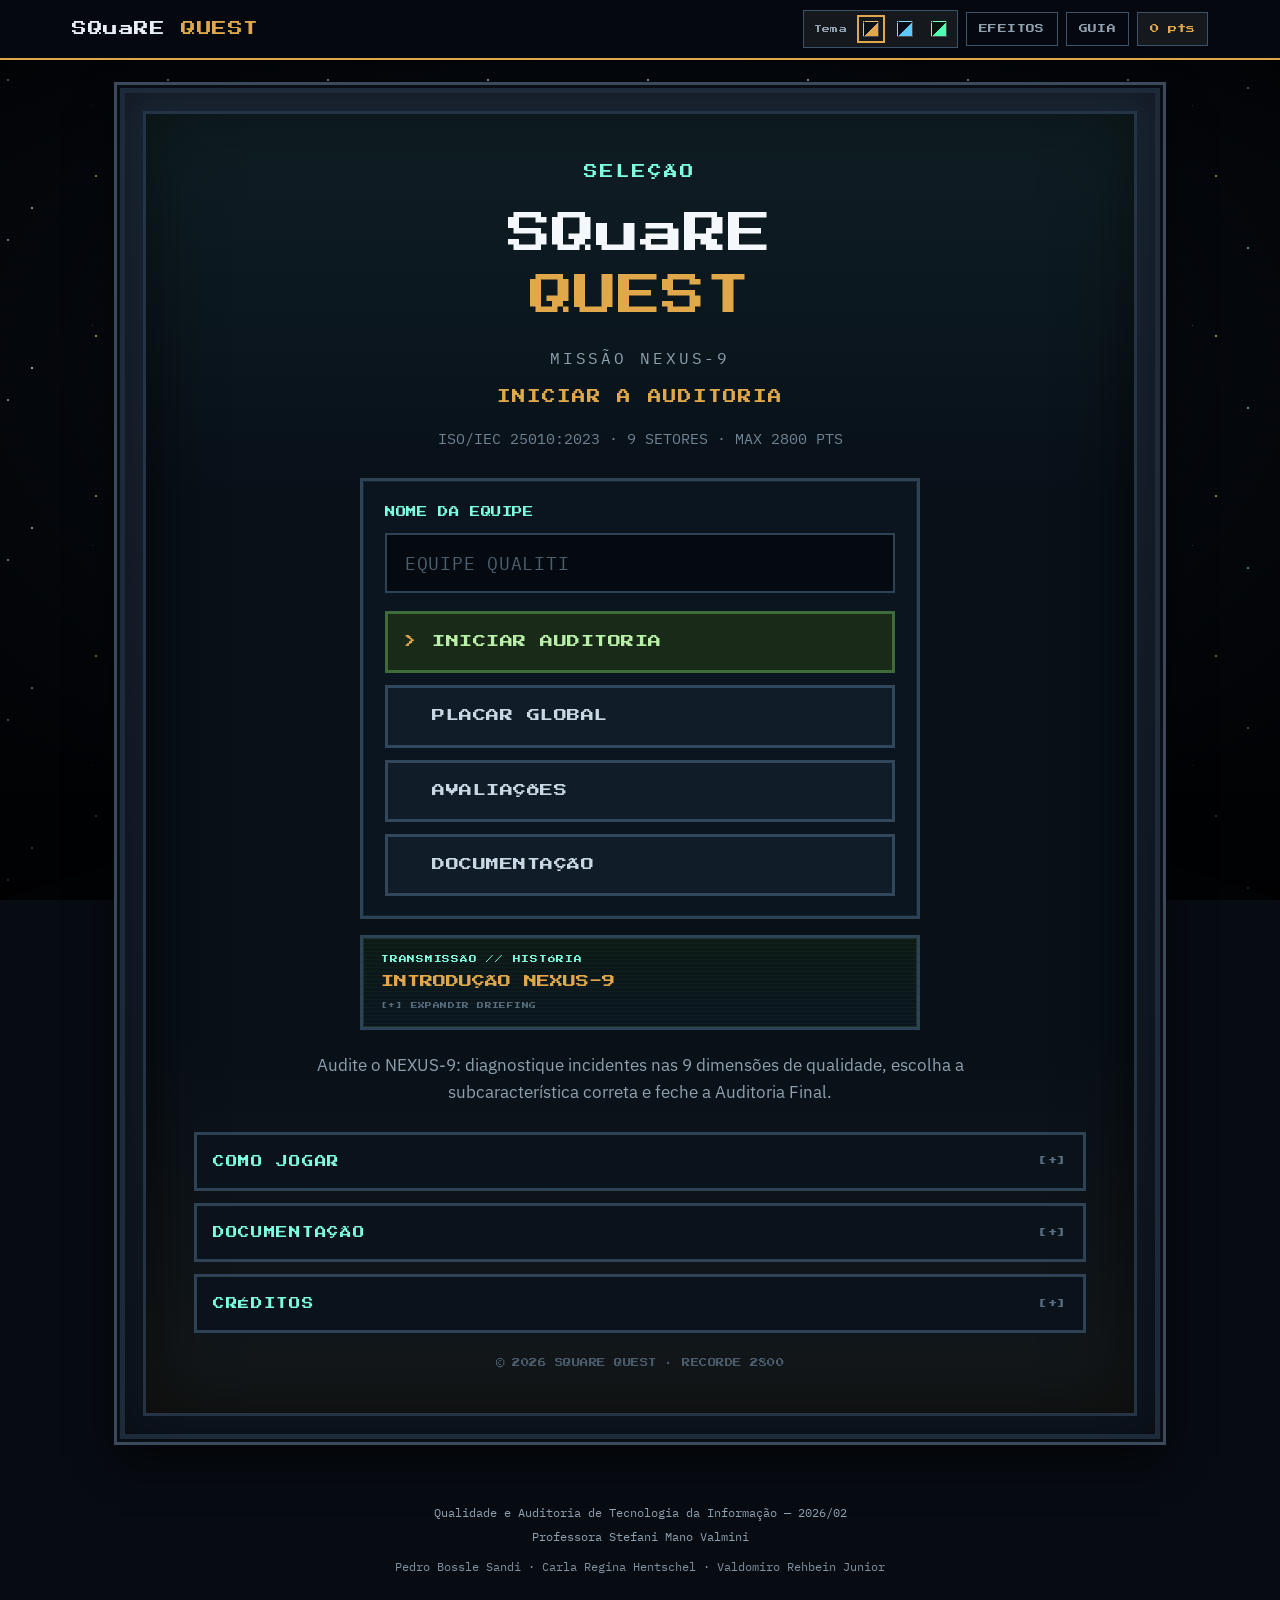
==== index.html @ 24f3471f "Atualiza a documentação publicada e tira a confirmação com a professora do relatório. Co-authored-by" ====
<!DOCTYPE html>
<html lang="pt-BR" data-theme="audit">
<head>
  <meta charset="utf-8" />
  <meta name="viewport" content="width=device-width, initial-scale=1, viewport-fit=cover" />
  <meta name="theme-color" content="#070b12" />
  <meta name="mobile-web-app-capable" content="yes" />
  <title>SQuaRE Quest — Auditoria ISO/IEC 25010:2023</title>
  <meta name="description" content="Jogo educacional de auditoria de qualidade baseado na ISO/IEC 25010:2023 (SQuaRE)." />
  <script>
    (function () {
      try {
        var t = localStorage.getItem("square-quest-theme");
        if (t === "audit" || t === "noite" || t === "laboratorio") {
          document.documentElement.setAttribute("data-theme", t);
        }
      } catch (e) { /* ignore */ }
    })();
  </script>
  <link rel="preconnect" href="https://fonts.googleapis.com" />
  <link rel="preconnect" href="https://fonts.gstatic.com" crossorigin />
  <link href="https://fonts.googleapis.com/css2?family=IBM+Plex+Mono:wght@500;600&family=IBM+Plex+Sans:wght@400;500;600;700&family=Press+Start+2P&family=Syne:wght@700;800&display=swap" rel="stylesheet" />
  <link rel="stylesheet" href="css/styles.css" />
</head>
<body class="is-menu">
  <div class="fx-bg" aria-hidden="true">
    <div class="fx-bg__stars fx-bg__stars--far"></div>
    <div class="fx-bg__stars fx-bg__stars--near"></div>
    <div class="fx-bg__horizon"></div>
    <div class="fx-bg__scanlines"></div>
    <div class="fx-bg__vignette"></div>
  </div>

  <header class="topbar">
    <div class="topbar-inner">
      <div class="brand-row">
        <div class="brand-block">
          <div class="brand">SQuaRE <span>QUEST</span></div>
          <div class="brand-sub" id="pageSubtitle">Auditoria ISO/IEC 25010:2023</div>
        </div>
        <div class="top-nav">
          <div class="theme-picker" role="group" aria-label="Tema visual">
            <span class="theme-picker-label">Tema</span>
            <button type="button" class="theme-swatch" data-theme-set="audit" title="Auditoria" aria-label="Tema Auditoria" aria-pressed="true">
              <span class="swatch-fill" aria-hidden="true"></span>
            </button>
            <button type="button" class="theme-swatch" data-theme-set="noite" title="Noite" aria-label="Tema Noite" aria-pressed="false">
              <span class="swatch-fill" aria-hidden="true"></span>
            </button>
            <button type="button" class="theme-swatch" data-theme-set="laboratorio" title="Laboratório" aria-label="Tema Laboratório" aria-pressed="false">
              <span class="swatch-fill" aria-hidden="true"></span>
            </button>
          </div>
          <button class="nav-link" type="button" id="btnReduceFx" data-action="toggle-fx" aria-pressed="false" title="Reduzir animações de fundo">Efeitos</button>
          <button class="nav-link hidden" type="button" id="btnQuit" data-action="quit">Sair</button>
          <button class="nav-link" type="button" id="btnDocsHeader" data-action="docs">Guia</button>
          <button class="nav-link topbar-toggle" type="button" id="btnTopbarToggle" aria-expanded="false" aria-controls="topbarExpand" title="Mapa dos setores">Mapa</button>
          <div class="score-chip" id="scoreHeader" aria-live="polite">0 pts</div>
        </div>
      </div>
      <div class="topbar-expand" id="topbarExpand" aria-hidden="true">
        <div class="topbar-expand-inner">
          <div class="progress-block">
            <div class="progress-meta">
              <span id="progressText">0/9 setores</span>
              <span id="stageHint">Pronto para iniciar</span>
            </div>
            <div class="bar" aria-hidden="true"><i id="progressBar"></i></div>
          </div>
          <div class="sector-map" id="sectorMap" aria-label="Mapa dos nove setores"></div>
        </div>
      </div>
    </div>
  </header>

  <main>
    <div id="resumeBanner" class="resume-banner hidden">
      <p id="resumeText"></p>
      <div class="actions" style="margin:0">
        <button class="primary" type="button" id="btnResume">Continuar</button>
        <button class="ghost" type="button" id="btnDiscardSave">Novo jogo</button>
      </div>
    </div>

    <section id="startScreen" class="retro-menu">
      <div class="retro-cabinet">
        <div class="retro-screen">
          <p class="retro-insert">SELEÇÃO</p>
          <h1 class="retro-logo">SQuaRE<br /><span>QUEST</span></h1>
          <p class="retro-mission">MISSÃO NEXUS-9</p>
          <p class="retro-blink">INICIAR A AUDITORIA</p>
          <p class="retro-tag">ISO/IEC 25010:2023 · 9 SETORES · MAX 2800 PTS</p>

          <div class="leaderboard hidden" aria-label="Placar das equipes">
            <p class="leaderboard-kicker">AVALIAÇÕES</p>
            <div class="leaderboard-viewport">
              <div class="leaderboard-track is-static" id="leaderboardTrack">
                <span class="leaderboard-item">Carregando placar…</span>
              </div>
            </div>
          </div>

          <nav class="retro-panel" aria-label="Menu principal">
            <label for="teamName">NOME DA EQUIPE</label>
            <input id="teamName" type="text" placeholder="EQUIPE QUALITI" maxlength="60" autocomplete="nickname" />
            <div class="retro-options">
              <button class="retro-opt retro-opt--start" type="button" id="btnStart">
                <span class="retro-cursor" aria-hidden="true">&gt;</span> INICIAR AUDITORIA
              </button>
              <button class="retro-opt" type="button" data-action="open-board">
                <span class="retro-cursor" aria-hidden="true">&gt;</span> PLACAR GLOBAL
              </button>
              <button class="retro-opt" type="button" data-action="open-reviews">
                <span class="retro-cursor" aria-hidden="true">&gt;</span> AVALIAÇÕES
              </button>
              <button class="retro-opt" type="button" id="btnDocsFromStart" data-action="docs">
                <span class="retro-cursor" aria-hidden="true">&gt;</span> DOCUMENTAÇÃO
              </button>
            </div>
          </nav>

          <details class="retro-lore">
            <summary>
              <span class="retro-lore-kicker">TRANSMISSÃO // HISTÓRIA</span>
              <span class="retro-lore-summary-title">INTRODUÇÃO NEXUS-9</span>
            </summary>
            <div class="retro-lore-body-wrap">
              <p class="retro-lore-body">
                Ano 2026. A plataforma <strong>NEXUS-9</strong> está a horas do go-live.
                Relatórios internos apontam falhas espalhadas pelas nove dimensões
                da <strong>ISO/IEC 25010:2023</strong>. Sem a auditoria, o release
                pode derrubar serviços críticos.
              </p>
              <ul class="retro-lore-beats">
                <li><span>SITUAÇÃO</span> Build candidata sob contenção</li>
                <li><span>OBJETIVO</span> Diagnosticar incidentes por característica</li>
                <li><span>PROTOCOLO</span> 9 setores · Auditoria Final · Relatório</li>
                <li><span>RISCO</span> Qualidade comprometida em produção</li>
              </ul>
              <p class="retro-lore-foot">
                Você é a equipe de auditoria. Cada diagnóstico correto fortalece o selo
                do setor. Erros ficam no log para revisão.
              </p>
            </div>
          </details>

          <p class="retro-lede">
            Audite o NEXUS-9: diagnostique incidentes nas 9 dimensões de qualidade,
            escolha a subcaracterística correta e feche a Auditoria Final.
          </p>

          <div class="retro-drawers">
            <details class="retro-drawer">
              <summary>COMO JOGAR</summary>
              <div class="how-grid">
                <div class="how-item">
                  <strong>01 SETORES</strong>
                  <p>Nove características da ISO/IEC 25010:2023, duas questões cada.</p>
                </div>
                <div class="how-item">
                  <strong>02 DIAGNOSTICO</strong>
                  <p>Escolha a subcaracterística; o feedback explica o raciocínio.</p>
                </div>
                <div class="how-item">
                  <strong>03 BOSS</strong>
                  <p>Cinco incidentes misturados. Depois, relatório e revisão dos erros.</p>
                </div>
              </div>
              <p class="note">
                <strong>Norma:</strong> ISO/IEC 25010:2023. Quality-in-use: ISO/IEC 25019:2023.
              </p>
            </details>

            <details class="retro-drawer">
              <summary>DOCUMENTAÇÃO</summary>
              <p class="muted">Guia do pacote, equipe e LEIA-ME.</p>
              <div class="docs-home-grid" id="docsHomeLinks"></div>
            </details>

            <details class="retro-drawer">
              <summary>CRÉDITOS</summary>
              <div class="credits-body">
                <p class="credits-course">Qualidade e Auditoria de Tecnologia da Informação — 2026/02</p>
                <p class="credits-prof"><strong>Professora:</strong> Stefani Mano Valmini</p>
                <ul class="credits-list">
                  <li>Pedro Bossle Sandi</li>
                  <li>Carla Regina Hentschel</li>
                  <li>Valdomiro Rehbein Junior</li>
                </ul>
              </div>
            </details>
          </div>

          <p class="retro-footer-line">© 2026 SQUARE QUEST · RECORDE 2800</p>
        </div>
      </div>
    </section>

    <section id="boardScreen" class="panel hidden" aria-label="Placar global"></section>
    <section id="reviewsScreen" class="panel hidden" aria-label="Avaliações"></section>
    <section id="stageIntro" class="panel hidden"></section>
    <section id="questionScreen" class="panel hidden"></section>
    <section id="finalIntro" class="panel hidden"></section>
    <section id="finalScreen" class="panel hidden"></section>

    <div id="perfectClear" class="perfect-clear hidden" aria-live="assertive" aria-hidden="true">
      <pre class="perfect-clear-dancer" id="perfectClearDancer" aria-hidden="true"></pre>
      <p class="perfect-clear-caption" id="perfectClearCaption">PONTUAÇÃO PERFEITA</p>
    </div>

    <section id="docsScreen" class="hidden" aria-label="Central de documentação">
      <div class="docs-shell">
        <nav class="docs-nav" aria-label="Seções da documentação">
          <p class="eyebrow">Documentação</p>
          <div id="docsTabs"></div>
        </nav>
        <div class="docs-body">
          <div id="docsContent"></div>
          <div class="actions">
            <button type="button" class="primary" data-action="docs-back">&gt; VOLTAR AO QUIZ</button>
          </div>
        </div>
      </div>
    </section>

    <div id="liveRegion" class="sr-only" aria-live="polite" aria-atomic="true"></div>
  </main>

  <footer>
    <div class="footer-inner">
      <p>Qualidade e Auditoria de Tecnologia da Informação — 2026/02</p>
      <p>Professora Stefani Mano Valmini</p>
      <p class="footer-team">Pedro Bossle Sandi · Carla Regina Hentschel · Valdomiro Rehbein Junior</p>
    </div>
  </footer>
  <script src="js/quiz.js?v=20261002b" defer></script>
</body>
</html>
---- css/styles.css ----
/* ——— Tokens CRT retrô ——— */
:root,
[data-theme="audit"] {
  --ink: #d7e4ef;
  --muted: #8fa0ae;
  --paper: #070b12;
  --panel: #0b1520;
  --line: #2e4256;
  --navy: #05080e;
  --teal: #7dffe0;
  --amber: #e0a84a;
  --ok: #6ecf62;
  --ok-bg: #122418;
  --bad: #ff7a7a;
  --bad-bg: #2a1414;
  --shadow: 0 0 0 3px #0a0e14, 0 0 0 6px #3a4a5c, 0 18px 40px #000000aa;
  --radius: 0;
  --max: 1180px;
  --font: "IBM Plex Sans", sans-serif;
  --display: "Press Start 2P", "IBM Plex Mono", monospace;
  --mono: "IBM Plex Mono", monospace;
  --pixel: "Press Start 2P", "IBM Plex Mono", monospace;
  --bg-base: #070b12;
  --bg-mid: #0a1018;
  --bg-end: #05080e;
  --bg-grid: #1a2838;
  --topbar-fg: #e8f0f6;
  --topbar-muted: #8fa0ae;
  --chip-bg: #ffffff10;
  --chip-border: #3a5368;
  --bar-track: #ffffff18;
  --surface: #101c28;
  --note-bg: #1a1810;
  --sub-bg: #122428;
  --sub-fg: #7dffe0;
  --sub-border: #2a4a4c;
  --option-hover: #162434;
  --option-hover-border: #7dffe0;
  --docs-code-bg: #050a10;
  --docs-code-fg: #c5d0da;
  --docs-code-border: #2a3544;
  --resume-ghost: #ffffff44;
  --focus-ring: var(--amber);
  --cabinet: #1a2433;
  --screen: #081018;
  --bezel: #243446;
  --accent-soft: #b8f0a8;
}

[data-theme="noite"] {
  --ink: #e6edf3;
  --muted: #9aadb9;
  --paper: #05070c;
  --panel: #0a121c;
  --line: #2a3d52;
  --navy: #03060a;
  --teal: #5ec8ff;
  --amber: #c9a0ff;
  --ok: #5ecf9a;
  --ok-bg: #102820;
  --bad: #ff8a9a;
  --bad-bg: #2a1218;
  --surface: #101824;
  --note-bg: #181428;
  --sub-bg: #102030;
  --sub-fg: #5ec8ff;
  --sub-border: #2a4060;
  --option-hover: #152030;
  --option-hover-border: #5ec8ff;
  --cabinet: #121820;
  --screen: #060c14;
  --bezel: #1e2c3c;
  --accent-soft: #a8d8ff;
  --focus-ring: var(--teal);
}

[data-theme="laboratorio"] {
  --ink: #d8f0e4;
  --muted: #7a9a8a;
  --paper: #06100c;
  --panel: #0a1812;
  --line: #2a4a3c;
  --navy: #030a08;
  --teal: #4dffb0;
  --amber: #ffb84a;
  --ok: #5ee08a;
  --ok-bg: #102818;
  --bad: #ff8a6a;
  --bad-bg: #281410;
  --surface: #10241c;
  --note-bg: #1a2010;
  --sub-bg: #123020;
  --sub-fg: #4dffb0;
  --sub-border: #2a5a40;
  --option-hover: #143028;
  --option-hover-border: #4dffb0;
  --cabinet: #102018;
  --screen: #06140e;
  --bezel: #1e3a2c;
  --accent-soft: #b8ffd0;
  --focus-ring: var(--teal);
}

* { box-sizing: border-box; }

body {
  margin: 0;
  min-height: 100vh;
  font-family: var(--font);
  color: var(--ink);
  background: var(--bg-base);
  position: relative;
  font-size: 17px;
}

/* ——— Fundo animado (sempre ativo, mais forte no menu) ——— */
.fx-bg {
  position: fixed;
  inset: 0;
  z-index: 0;
  pointer-events: none;
  overflow: hidden;
  opacity: 0.45;
  transition: opacity 0.4s ease;
}

body.is-menu .fx-bg { opacity: 1; }

.fx-bg__stars {
  position: absolute;
  inset: 0;
  background-repeat: repeat;
  will-change: transform;
}

.fx-bg__stars--far {
  background-image:
    radial-gradient(1px 1px at 10% 20%, #9ec4ff88 50%, transparent 51%),
    radial-gradient(1px 1px at 30% 65%, #ffffff55 50%, transparent 51%),
    radial-gradient(1px 1px at 55% 15%, #ffe08a66 50%, transparent 51%),
    radial-gradient(1px 1px at 75% 40%, #ffffff44 50%, transparent 51%),
    radial-gradient(1px 1px at 88% 78%, #7dffe055 50%, transparent 51%),
    radial-gradient(1px 1px at 15% 85%, #ffffff33 50%, transparent 51%),
    radial-gradient(1px 1px at 42% 48%, #ffffff66 50%, transparent 51%),
    radial-gradient(1px 1px at 68% 90%, #9ec4ff55 50%, transparent 51%);
  background-size: 220px 220px;
  animation: fx-stars-far 60s linear infinite;
  opacity: 0.7;
}

.fx-bg__stars--near {
  background-image:
    radial-gradient(1.5px 1.5px at 20% 30%, #fff 50%, transparent 51%),
    radial-gradient(1.5px 1.5px at 60% 10%, #ffd56a 50%, transparent 51%),
    radial-gradient(1.5px 1.5px at 80% 55%, #7dffe0 50%, transparent 51%),
    radial-gradient(1px 1px at 40% 75%, #fff 50%, transparent 51%),
    radial-gradient(2px 2px at 5% 50%, #c9e0ff 50%, transparent 51%),
    radial-gradient(1px 1px at 95% 20%, #fff 50%, transparent 51%);
  background-size: 160px 160px;
  animation: fx-stars-near 28s linear infinite;
  opacity: 0.85;
}

.fx-bg__horizon {
  position: absolute;
  left: -10%;
  right: -10%;
  bottom: -5%;
  height: 48%;
  background:
    linear-gradient(180deg, transparent 0%, #0a1a2e88 35%, #10233acc 100%),
    repeating-linear-gradient(90deg, transparent 0 38px, color-mix(in srgb, var(--teal) 35%, transparent) 38px 39px),
    repeating-linear-gradient(0deg, transparent 0 28px, color-mix(in srgb, var(--amber) 28%, transparent) 28px 29px);
  transform-origin: 50% 100%;
  transform: perspective(420px) rotateX(58deg);
  animation: fx-horizon 18s linear infinite;
  opacity: 0.55;
  mask-image: linear-gradient(180deg, transparent 0%, #000 40%);
}

body:not(.is-menu) .fx-bg__horizon { opacity: 0.22; }

.fx-bg__scanlines {
  position: absolute;
  inset: 0;
  background: repeating-linear-gradient(0deg, transparent 0 2px, rgba(0, 0, 0, 0.18) 2px 3px);
  opacity: 0.28;
  animation: fx-scan 8s linear infinite;
}

.fx-bg__vignette {
  position: absolute;
  inset: 0;
  background:
    radial-gradient(ellipse 70% 60% at 50% 40%, transparent 40%, #000000aa 100%),
    linear-gradient(180deg, #00000055 0%, transparent 18%, transparent 82%, #00000088 100%);
}

@keyframes fx-stars-far {
  from { transform: translateY(0); }
  to { transform: translateY(220px); }
}

@keyframes fx-stars-near {
  from { transform: translateY(0); }
  to { transform: translateY(160px); }
}

@keyframes fx-horizon {
  from { background-position: 0 0, 0 0, 0 0; }
  to { background-position: 0 0, 78px 0, 0 56px; }
}

@keyframes fx-scan {
  from { background-position: 0 0; }
  to { background-position: 0 12px; }
}

@keyframes retro-blink {
  0%, 49% { opacity: 1; }
  50%, 100% { opacity: 0.15; }
}

@keyframes retro-glow {
  from { text-shadow: 0 0 8px color-mix(in srgb, var(--amber) 45%, transparent); }
  to { text-shadow: 0 0 18px color-mix(in srgb, var(--amber) 75%, transparent), 0 0 32px color-mix(in srgb, var(--teal) 30%, transparent); }
}

@keyframes retro-cursor {
  0%, 49% { opacity: 1; }
  50%, 100% { opacity: 0; }
}

body.fx-reduced .fx-bg__stars,
body.fx-reduced .fx-bg__horizon,
body.fx-reduced .fx-bg__scanlines {
  animation: none !important;
  will-change: auto;
}

@media (prefers-reduced-motion: reduce) {
  .fx-bg__stars,
  .fx-bg__horizon,
  .fx-bg__scanlines,
  .retro-blink,
  .retro-logo,
  .retro-opt--start .retro-cursor {
    animation: none !important;
  }
  .retro-blink { opacity: 1; }
}

.topbar,
main,
footer {
  position: relative;
  z-index: 1;
}

/* ——— Topbar (compacto + expand no hover) ——— */
.topbar {
  position: sticky;
  top: 0;
  z-index: 20;
  background: var(--navy);
  color: var(--topbar-fg);
  border-bottom: 2px solid var(--amber);
  box-shadow: 0 2px 0 #00000066;
}

.topbar-inner {
  max-width: var(--max);
  margin: 0 auto;
  padding: 10px 18px;
  display: grid;
  gap: 0;
}

.brand-row {
  display: flex;
  justify-content: space-between;
  align-items: center;
  gap: 14px;
  flex-wrap: wrap;
  min-height: 42px;
}

.brand-block { min-width: 0; }

.brand {
  font-family: var(--pixel);
  font-size: clamp(0.72rem, 1.6vw, 0.92rem);
  letter-spacing: 0.04em;
  line-height: 1.3;
}

.brand span { color: var(--amber); }

.brand-sub {
  font-family: var(--mono);
  font-size: 0.88rem;
  opacity: 0;
  max-height: 0;
  margin: 0;
  overflow: hidden;
  letter-spacing: 0.02em;
  transition: opacity 0.2s ease, max-height 0.25s ease, margin 0.25s ease;
}

.score-chip {
  font-family: var(--pixel);
  font-size: 0.58rem;
  background: var(--chip-bg);
  border: 1px solid var(--chip-border);
  padding: 10px 12px;
  white-space: nowrap;
  color: var(--amber);
  line-height: 1.3;
}

.topbar-expand {
  display: grid;
  grid-template-rows: 0fr;
  transition: grid-template-rows 0.28s ease;
}

.topbar-expand-inner {
  overflow: hidden;
  min-height: 0;
  display: grid;
  gap: 8px;
  opacity: 0;
  transition: opacity 0.2s ease, padding 0.2s ease;
}

.topbar:hover .topbar-expand,
.topbar:focus-within .topbar-expand {
  grid-template-rows: 1fr;
}

.topbar:hover .topbar-expand-inner,
.topbar:focus-within .topbar-expand-inner {
  opacity: 1;
  padding-top: 10px;
  padding-bottom: 8px;
}

.topbar:hover .brand-sub,
.topbar:focus-within .brand-sub {
  opacity: 0.85;
  max-height: 1.6em;
  margin-top: 5px;
}

.topbar:hover .topbar-inner,
.topbar:focus-within .topbar-inner {
  padding: 12px 18px 14px;
}

@media (hover: none) {
  .topbar-expand { grid-template-rows: 0fr; }
  .topbar-expand-inner {
    opacity: 0;
    padding-top: 0;
    padding-bottom: 0;
  }
  .brand-sub {
    opacity: 0;
    max-height: 0;
    margin-top: 0;
  }
  .topbar-inner { padding: 10px 14px; }

  .topbar.is-expanded .topbar-expand { grid-template-rows: 1fr; }
  .topbar.is-expanded .topbar-expand-inner {
    opacity: 1;
    padding-top: 10px;
    padding-bottom: 8px;
  }
  .topbar.is-expanded .brand-sub {
    opacity: 0.85;
    max-height: 1.6em;
    margin-top: 5px;
  }
  .topbar.is-expanded .topbar-inner { padding: 10px 14px 12px; }
}

.topbar-toggle {
  display: none;
}

.progress-block { display: grid; gap: 7px; }

.progress-meta {
  display: flex;
  justify-content: space-between;
  gap: 12px;
  font-size: 0.95rem;
  font-family: var(--mono);
  color: var(--topbar-muted);
}

.bar {
  height: 6px;
  background: var(--bar-track);
  border: 1px solid var(--chip-border);
  overflow: hidden;
}

.bar > i {
  display: block;
  height: 100%;
  width: 0%;
  background: var(--amber);
  transition: width 0.35s ease;
}

.sector-map {
  display: grid;
  grid-template-columns: repeat(9, minmax(0, 1fr));
  gap: 0;
  width: 100%;
  border: 1px solid var(--chip-border);
  background: #05080e;
}

.sector-seg {
  display: flex;
  flex-direction: column;
  align-items: center;
  justify-content: center;
  gap: 5px;
  min-height: 62px;
  padding: 10px 7px;
  border-right: 1px solid var(--chip-border);
  background: var(--chip-bg);
  color: var(--topbar-muted);
  text-align: center;
  overflow: hidden;
}

.sector-seg:last-child { border-right: none; }

.sector-seg-num {
  font-family: var(--pixel);
  font-size: 0.62rem;
  line-height: 1.25;
  color: var(--amber);
  letter-spacing: 0.04em;
}

.sector-seg-label {
  font-family: var(--mono);
  font-size: 0.88rem;
  line-height: 1.2;
  font-weight: 600;
  white-space: nowrap;
  overflow: hidden;
  text-overflow: ellipsis;
  max-width: 100%;
}

.sector-seg.done {
  background: #163528;
  color: #c8f0d8;
}

.sector-seg.done .sector-seg-num { color: #6ecf62; }

.sector-seg.current {
  background: color-mix(in srgb, var(--amber) 28%, #1a1204);
  color: #fff4d6;
  box-shadow: inset 0 0 0 1px var(--amber);
}

.sector-seg.current .sector-seg-num { color: #ffe08a; }

/* ——— Theme picker ——— */
.theme-picker {
  display: flex;
  align-items: center;
  gap: 6px;
  padding: 4px;
  border: 1px solid var(--chip-border);
  background: var(--chip-bg);
}

.theme-picker-label {
  font-family: var(--pixel);
  font-size: 0.5rem;
  letter-spacing: 0.04em;
  color: var(--topbar-muted);
  padding: 0 4px 0 6px;
  white-space: nowrap;
}

.theme-swatch {
  width: 28px;
  height: 28px;
  padding: 0;
  border: 2px solid transparent;
  border-radius: 0;
  cursor: pointer;
  background: transparent;
  display: grid;
  place-items: center;
}

.theme-swatch:hover { transform: none; }
.theme-swatch:focus-visible { outline: 2px solid var(--amber); outline-offset: 1px; }
.theme-swatch[aria-pressed="true"] { border-color: var(--amber); }

.theme-swatch .swatch-fill {
  width: 16px;
  height: 16px;
  border: 1px solid #ffffff40;
}

.theme-swatch[data-theme-set="audit"] .swatch-fill {
  background: linear-gradient(135deg, #081018 50%, #e0a84a 50%);
}
.theme-swatch[data-theme-set="noite"] .swatch-fill {
  background: linear-gradient(135deg, #060c14 50%, #5ec8ff 50%);
}
.theme-swatch[data-theme-set="laboratorio"] .swatch-fill {
  background: linear-gradient(135deg, #06140e 50%, #4dffb0 50%);
}

/* ——— Layout ——— */
main {
  max-width: var(--max);
  margin: 28px auto 56px;
  padding: 0 20px;
}

.panel {
  background: var(--panel);
  border: 3px solid var(--bezel);
  box-shadow: var(--shadow), inset 0 0 40px #00000066;
  padding: 28px 26px;
  margin-bottom: 18px;
  position: relative;
}

.panel::before {
  content: "";
  position: absolute;
  inset: 0;
  pointer-events: none;
  background: repeating-linear-gradient(0deg, transparent 0 3px, rgba(0,0,0,0.06) 3px 4px);
  opacity: 0.5;
}

.panel > * { position: relative; z-index: 1; }

.eyebrow {
  font-family: var(--pixel);
  font-size: 0.58rem;
  letter-spacing: 0.08em;
  text-transform: uppercase;
  color: var(--teal);
  margin: 0 0 10px;
  line-height: 1.5;
}

h1, h2, h3 {
  font-family: var(--pixel);
  color: var(--ink);
  line-height: 1.45;
  font-weight: 400;
}

h1 { font-size: clamp(1.1rem, 2.8vw, 1.55rem); margin: 0 0 14px; }
h2 { font-size: clamp(0.85rem, 2vw, 1.1rem); margin: 0 0 12px; }
h3 { font-size: 0.72rem; margin: 22px 0 10px; color: var(--teal); }

p { line-height: 1.6; margin: 0 0 12px; }
.muted { color: var(--muted); }
.hidden { display: none !important; }

/* ——— Perfect clear celebration ——— */
.perfect-clear {
  position: fixed;
  inset: 0;
  z-index: 100;
  background: #000;
  display: flex;
  flex-direction: column;
  align-items: center;
  justify-content: center;
  gap: 28px;
  padding: 24px;
}

.perfect-clear.hidden {
  display: none !important;
}

body.perfect-clear-active .topbar,
body.perfect-clear-active footer,
body.perfect-clear-active .fx-bg {
  opacity: 0;
  pointer-events: none;
}

.perfect-clear-dancer {
  margin: 0;
  font-family: "Lucida Console", "Consolas", var(--mono);
  font-size: clamp(0.42rem, 1.55vw, 0.72rem);
  line-height: 1.05;
  color: #6ecf62;
  text-shadow: 0 0 18px rgba(110, 207, 98, 0.55);
  white-space: pre;
  letter-spacing: 0;
  max-width: 96vw;
  overflow: hidden;
}

.perfect-clear-caption {
  margin: 0;
  font-family: var(--pixel);
  font-size: clamp(0.7rem, 2.5vw, 1.05rem);
  letter-spacing: 0.14em;
  color: var(--amber);
  text-align: center;
  line-height: 1.6;
  animation: retro-blink 0.9s steps(1) infinite;
}

.perfect-banner {
  display: grid;
  grid-template-columns: 12rem 1fr 12rem;
  gap: 14px 18px;
  align-items: center;
  border: 3px solid #3d6b3a;
  background: linear-gradient(180deg, #122418 0%, #0b1520 100%);
  padding: 20px 18px;
  margin-bottom: 20px;
  min-height: 16.5rem;
  box-shadow: 0 0 24px rgba(110, 207, 98, 0.18);
  overflow: hidden;
}

.ascii-dancer {
  margin: 0;
  width: 12rem;
  height: 14rem;
  font-family: "Lucida Console", "Consolas", var(--mono);
  font-size: 0.38rem;
  line-height: 1.05;
  color: #6ecf62;
  white-space: pre;
  letter-spacing: 0;
  text-shadow: 0 0 10px rgba(110, 207, 98, 0.35);
  text-align: left;
  overflow: hidden;
  flex-shrink: 0;
  contain: layout size;
}

.perfect-banner-copy {
  text-align: center;
  min-width: 0;
}

.perfect-banner-kicker {
  margin: 0 0 8px;
  font-family: var(--pixel);
  font-size: 0.5rem;
  letter-spacing: 0.1em;
  color: var(--teal);
  line-height: 1.5;
}

.perfect-banner-title {
  margin: 0 0 10px;
  font-family: var(--pixel);
  font-size: clamp(0.85rem, 2.2vw, 1.15rem);
  color: var(--amber);
  line-height: 1.4;
  font-weight: 400;
}

.perfect-banner-text {
  margin: 0;
  font-size: 0.95rem;
  line-height: 1.5;
  color: var(--muted);
}

.perfect-banner-text strong {
  color: #b8f0a8;
}

#finalScreen.is-perfect {
  border-color: #3d6b3a;
}

@media (max-width: 700px) {
  .perfect-banner {
    grid-template-columns: 1fr;
    justify-items: center;
    text-align: center;
    min-height: 18rem;
  }

  .ascii-dancer {
    width: 14rem;
    height: 12rem;
    font-size: 0.42rem;
  }

  .perfect-banner .ascii-dancer:last-child {
    display: none;
  }
}

.lede {
  font-size: 1.08rem;
  max-width: 42rem;
  margin-bottom: 0;
  color: var(--muted);
}

.note {
  border-left: 4px solid var(--amber);
  background: var(--note-bg);
  border: 2px solid var(--line);
  border-left-width: 4px;
  padding: 14px 16px;
  margin: 16px 0 0;
  font-size: 0.95rem;
  line-height: 1.5;
  color: #c9d4a8;
}

label {
  display: block;
  font-family: var(--pixel);
  font-size: 0.55rem;
  letter-spacing: 0.06em;
  margin-bottom: 10px;
  color: var(--teal);
  line-height: 1.5;
}

input[type="text"] {
  width: 100%;
  padding: 14px 16px;
  border: 2px solid var(--line);
  background: #050a10;
  font-family: var(--mono);
  font-size: 1.05rem;
  color: var(--ink);
  text-transform: uppercase;
  letter-spacing: 0.04em;
}

input[type="text"]::placeholder { color: #4a6070; }
input[type="text"]:focus {
  outline: 2px solid var(--focus-ring);
  outline-offset: 1px;
  border-color: var(--amber);
}

.actions {
  display: flex;
  flex-wrap: wrap;
  gap: 12px;
  margin-top: 20px;
}

button {
  font-family: var(--pixel);
  font-size: 0.58rem;
  font-weight: 400;
  letter-spacing: 0.04em;
  line-height: 1.5;
  border: 2px solid var(--line);
  padding: 14px 16px;
  cursor: pointer;
  background: var(--surface);
  color: var(--ink);
  transition: background 0.12s ease, border-color 0.12s ease, color 0.12s ease;
}

button:hover:not(:disabled) {
  transform: none;
  border-color: var(--teal);
  background: var(--option-hover);
  color: #fff;
}

button:focus-visible { outline: 2px solid var(--amber); outline-offset: 2px; }
button:disabled { opacity: 0.45; cursor: not-allowed; }

button.primary {
  background: #1a2a18;
  color: var(--accent-soft);
  border-color: #3d6b3a;
}

button.primary:hover:not(:disabled) {
  background: #223822;
  border-color: var(--ok);
  color: #e8ffe0;
}

button.ghost {
  background: transparent;
  color: var(--ink);
  border-color: var(--line);
}

/* ——— Menu inicial (maior) ——— */
.retro-menu {
  max-width: 980px;
  margin: 0 auto 24px;
  padding: 0;
  border: none;
  background: transparent;
  box-shadow: none;
}

.retro-cabinet {
  border: 5px solid #1c2a3a;
  background: linear-gradient(180deg, var(--cabinet) 0%, #0d141e 100%);
  box-shadow: var(--shadow), inset 0 0 40px #00000055;
  padding: 14px;
}

.retro-screen {
  background: var(--screen);
  border: 3px solid var(--bezel);
  box-shadow: inset 0 0 70px #000000cc;
  padding: 40px 36px 32px;
  color: var(--ink);
  text-align: center;
  position: relative;
  overflow: hidden;
}

.retro-screen::before {
  content: "";
  position: absolute;
  inset: 0;
  pointer-events: none;
  background: linear-gradient(180deg, color-mix(in srgb, var(--teal) 6%, transparent), transparent 30%, transparent 70%, color-mix(in srgb, var(--amber) 5%, transparent));
  z-index: 0;
}

.retro-screen > * { position: relative; z-index: 1; }

.retro-insert {
  font-family: var(--pixel);
  font-size: clamp(0.7rem, 1.5vw, 0.85rem);
  letter-spacing: 0.14em;
  color: var(--teal);
  margin: 0 0 22px;
  line-height: 1.5;
}

.retro-logo {
  font-family: var(--pixel);
  font-size: clamp(1.55rem, 5vw, 2.75rem);
  line-height: 1.4;
  color: #f4f7fb;
  margin: 0 0 18px;
  animation: retro-glow 2.4s ease-in-out infinite alternate;
}

.retro-logo span { color: var(--amber); }

.retro-mission {
  font-family: var(--mono);
  font-size: 1rem;
  letter-spacing: 0.18em;
  text-transform: uppercase;
  color: var(--muted);
  margin: 0 0 16px;
}

.retro-blink {
  font-family: var(--pixel);
  font-size: clamp(0.68rem, 1.6vw, 0.85rem);
  letter-spacing: 0.08em;
  color: var(--amber);
  margin: 0 0 18px;
  line-height: 1.6;
  animation: retro-blink 1.15s steps(1) infinite;
}

.retro-tag {
  font-family: var(--mono);
  font-size: 0.92rem;
  color: #6f8494;
  margin: 0 0 28px;
}

.retro-panel {
  width: min(560px, 100%);
  margin: 0 auto 16px;
  text-align: left;
  border: 3px solid var(--line);
  background: #0b1520;
  padding: 24px 22px 20px;
  box-shadow: inset 0 0 0 1px #152433;
}

.retro-lore {
  width: min(560px, 100%);
  margin: 0 auto 22px;
  text-align: left;
  border: 3px solid var(--line);
  background: linear-gradient(180deg, #0d1a14 0%, #0b1520 100%);
  box-shadow: inset 0 0 0 1px #1a3028;
  position: relative;
  overflow: hidden;
}

.retro-lore::before {
  content: "";
  position: absolute;
  inset: 0;
  pointer-events: none;
  background: repeating-linear-gradient(
    0deg,
    transparent 0 3px,
    rgba(125, 255, 224, 0.03) 3px 4px
  );
}

.retro-lore > * {
  position: relative;
  z-index: 1;
}

.retro-lore > summary {
  list-style: none;
  cursor: pointer;
  padding: 16px 18px;
  display: flex;
  flex-direction: column;
  gap: 6px;
  user-select: none;
}

.retro-lore > summary::-webkit-details-marker { display: none; }

.retro-lore > summary::after {
  content: "[+] EXPANDIR BRIEFING";
  font-family: var(--pixel);
  font-size: 0.42rem;
  letter-spacing: 0.06em;
  color: #5a7080;
  margin-top: 4px;
  line-height: 1.5;
}

.retro-lore[open] > summary::after {
  content: "[-] RECOLHER BRIEFING";
  color: var(--teal);
}

.retro-lore > summary:hover {
  background: rgba(125, 255, 224, 0.04);
}

.retro-lore-kicker {
  font-family: var(--pixel);
  font-size: 0.48rem;
  letter-spacing: 0.1em;
  color: var(--teal);
  margin: 0;
  line-height: 1.5;
}

.retro-lore-summary-title {
  font-family: var(--pixel);
  font-size: clamp(0.68rem, 1.5vw, 0.82rem);
  color: var(--amber);
  line-height: 1.45;
}

.retro-lore-body-wrap {
  padding: 0 18px 18px;
}

.retro-lore-body {
  font-size: 0.92rem;
  line-height: 1.55;
  color: var(--muted);
  margin: 0 0 14px;
}

.retro-lore-body strong {
  color: var(--ink);
}

.retro-lore-beats {
  list-style: none;
  margin: 0 0 14px;
  padding: 0;
  display: grid;
  gap: 8px;
}

.retro-lore-beats li {
  font-family: var(--mono);
  font-size: 0.82rem;
  line-height: 1.4;
  color: #b8c8d4;
  border-left: 3px solid color-mix(in srgb, var(--teal) 55%, transparent);
  padding: 6px 10px;
  background: #08141c;
}

.retro-lore-beats span {
  display: inline-block;
  min-width: 5.6rem;
  font-family: var(--pixel);
  font-size: 0.42rem;
  letter-spacing: 0.06em;
  color: var(--teal);
  margin-right: 8px;
  vertical-align: middle;
  line-height: 1.5;
}

.retro-lore-foot {
  margin: 0;
  font-size: 0.85rem;
  line-height: 1.5;
  color: #8fa89a;
  border-top: 1px dashed #2a4038;
  padding-top: 12px;
}

.retro-panel label {
  font-size: 0.65rem;
  margin-bottom: 12px;
}

.retro-panel input[type="text"] {
  font-size: 1.15rem;
  padding: 16px 18px;
}

.retro-options {
  display: flex;
  flex-direction: column;
  gap: 12px;
  margin-top: 18px;
}

.retro-opt {
  width: 100%;
  text-align: left;
  font-family: var(--pixel);
  font-size: clamp(0.68rem, 1.5vw, 0.82rem);
  line-height: 1.55;
  letter-spacing: 0.04em;
  padding: 18px 16px;
  background: #101c28;
  color: #c9d8e4;
  border: 3px solid #31485c;
  display: flex;
  align-items: center;
  gap: 12px;
}

.retro-opt .retro-cursor {
  color: var(--amber);
  width: 1rem;
  opacity: 0;
}

.retro-opt:hover,
.retro-opt:focus-visible {
  background: #162434;
  border-color: var(--teal);
  color: #fff;
  transform: none;
}

.retro-opt:hover .retro-cursor,
.retro-opt:focus-visible .retro-cursor { opacity: 1; }

.retro-opt--start {
  background: #1a2a18;
  border-color: #3d6b3a;
  color: var(--accent-soft);
}

.retro-opt--start .retro-cursor {
  opacity: 1;
  animation: retro-cursor 0.9s steps(1) infinite;
}

.retro-opt--start:hover,
.retro-opt--start:focus-visible {
  background: #223822;
  border-color: var(--ok);
  color: #e8ffe0;
}

.retro-lede {
  font-size: 1.08rem;
  line-height: 1.55;
  color: var(--muted);
  max-width: 42rem;
  margin: 0 auto 26px;
}

.retro-drawers {
  display: grid;
  gap: 12px;
  text-align: left;
}

.retro-drawer {
  border: 3px solid var(--line);
  background: #0a121c;
}

.retro-drawer > summary {
  list-style: none;
  cursor: pointer;
  font-family: var(--pixel);
  font-size: clamp(0.62rem, 1.3vw, 0.72rem);
  letter-spacing: 0.06em;
  color: var(--teal);
  padding: 18px 16px;
  user-select: none;
  display: flex;
  justify-content: space-between;
  align-items: center;
  gap: 12px;
  line-height: 1.5;
}

.retro-drawer > summary::-webkit-details-marker { display: none; }

.retro-drawer > summary::after {
  content: "[+]";
  color: #5a7080;
  font-size: 0.58rem;
}

.retro-drawer[open] > summary::after { content: "[-]"; }
.retro-drawer > summary:hover { background: #112030; }
.retro-drawer > :not(summary) {
  padding: 0;
}

.retro-drawer .drawer-body,
.retro-drawer .credits-body {
  padding: 4px 16px 18px;
  text-align: left;
}

.retro-drawer .how-grid,
.retro-drawer .docs-home-grid,
.retro-drawer .note,
.retro-drawer > .muted {
  margin-left: 16px;
  margin-right: 16px;
}

.retro-drawer > .muted {
  margin-top: 0;
  margin-bottom: 8px;
}

.retro-drawer > .how-grid {
  margin-top: 4px;
  margin-bottom: 0;
}

.retro-drawer > .note {
  margin-bottom: 18px;
}

.retro-drawer > .docs-home-grid {
  margin-bottom: 18px;
}

.retro-drawer .how-item {
  background: #0d1824;
  border: 2px solid var(--line);
  padding: 16px;
}

.retro-drawer .how-item strong {
  font-family: var(--mono);
  font-size: 0.85rem;
  color: var(--amber);
}

.retro-drawer .how-item p,
.retro-drawer .muted,
.retro-drawer .credits-prof,
.retro-drawer .credits-list {
  color: var(--muted);
  font-size: 0.95rem;
}

.retro-drawer .credits-course {
  color: var(--ink);
  font-size: 1rem;
  margin: 0 0 10px;
  padding: 0;
  font-weight: 600;
  line-height: 1.45;
}

.retro-drawer .credits-prof {
  margin: 0 0 14px;
  padding: 0;
  line-height: 1.45;
}

.retro-drawer .credits-list {
  margin: 0;
  padding: 0;
  list-style: none;
  display: grid;
  grid-template-columns: 1fr;
  gap: 8px;
}

.retro-drawer .credits-list li {
  margin: 0;
  padding: 0 0 0 1.1rem;
  position: relative;
  line-height: 1.4;
}

.retro-drawer .credits-list li::before {
  content: "•";
  position: absolute;
  left: 0;
  color: var(--teal);
}

.retro-drawer .note { margin-top: 14px; }

.retro-drawer .docs-home-link {
  background: #0d1824;
  border: 2px solid var(--line);
  color: var(--ink);
  font-size: 0.95rem;
}

.retro-drawer .docs-home-link:hover {
  background: #142434;
  border-color: var(--teal);
}

.retro-drawer .docs-home-link span {
  font-family: var(--pixel);
  font-size: 0.55rem;
  color: var(--teal);
}

.retro-footer-line {
  font-family: var(--pixel);
  font-size: 0.52rem;
  letter-spacing: 0.06em;
  color: #4a5c6c;
  margin: 24px 0 6px;
  line-height: 1.6;
}

.how-grid {
  display: grid;
  grid-template-columns: repeat(3, 1fr);
  gap: 12px;
  margin-top: 4px;
}

.how-item {
  border: 2px solid var(--line);
  background: var(--surface);
  padding: 16px;
}

.how-item strong {
  display: block;
  font-family: var(--mono);
  font-size: 0.85rem;
  color: var(--teal);
  margin-bottom: 6px;
}

.how-item p { margin: 0; font-size: 0.95rem; color: var(--muted); }

/* ——— Stage / seals ——— */
.mission-mark {
  display: inline-block;
  font-family: var(--pixel);
  font-size: 0.55rem;
  letter-spacing: 0.06em;
  text-transform: uppercase;
  color: var(--amber);
  border: 2px solid var(--line);
  background: var(--surface);
  padding: 8px 10px;
  margin-bottom: 14px;
  width: fit-content;
  line-height: 1.5;
}

.stage-head {
  display: flex;
  gap: 16px;
  align-items: flex-start;
  margin-bottom: 18px;
}

.stage-num {
  flex: 0 0 auto;
  width: 56px;
  height: 56px;
  display: grid;
  place-items: center;
  background: #122428;
  color: var(--teal);
  border: 3px solid var(--teal);
  font-family: var(--pixel);
  font-size: 0.85rem;
}

.subs {
  display: flex;
  flex-wrap: wrap;
  gap: 8px;
  margin: 14px 0 4px;
}

.sub {
  font-size: 0.82rem;
  font-family: var(--mono);
  background: var(--sub-bg);
  color: var(--sub-fg);
  border: 2px solid var(--sub-border);
  padding: 6px 10px;
}

.seal-grid {
  display: grid;
  grid-template-columns: repeat(3, 1fr);
  gap: 10px;
  margin: 14px 0;
}

.seal {
  background: var(--surface);
  border: 2px solid var(--line);
  padding: 14px;
  font-size: 0.88rem;
  min-height: 80px;
}

.seal strong {
  display: block;
  color: var(--ink);
  margin-bottom: 4px;
  font-size: 0.92rem;
  font-family: var(--mono);
}

.seal.done {
  background: var(--ok-bg);
  border-color: #3d6b3a;
}

.seal.weak {
  background: var(--bad-bg);
  border-color: #6b3d3d;
}

/* ——— Questions ——— */
.q-meta {
  font-family: var(--pixel);
  font-size: 0.55rem;
  color: var(--muted);
  margin-bottom: 14px;
  letter-spacing: 0.04em;
  line-height: 1.6;
}

.question {
  font-family: var(--font);
  font-size: clamp(1.2rem, 2.4vw, 1.55rem);
  font-weight: 700;
  line-height: 1.4;
  color: var(--ink);
  margin: 0 0 6px;
  max-width: 52rem;
}

.options {
  display: grid;
  gap: 12px;
  margin-top: 22px;
}

.option {
  text-align: left;
  background: var(--surface);
  color: var(--ink);
  border: 2px solid var(--line);
  font-family: var(--font);
  font-weight: 600;
  font-size: 1rem;
  display: flex;
  gap: 12px;
  align-items: flex-start;
  padding: 16px 18px;
}

.option:hover:not(:disabled) {
  background: var(--option-hover);
  border-color: var(--option-hover-border);
}

.option .key {
  font-family: var(--pixel);
  font-size: 0.58rem;
  color: var(--amber);
  min-width: 1.4rem;
  line-height: 1.6;
  padding-top: 2px;
}

.option.correct {
  background: var(--ok-bg);
  border-color: #3d6b3a;
  color: var(--ok);
}

body.cheat-sysadmin .option.sysadmin-glow,
body.cheat-sysadmin .option.correct {
  border-color: #6ecf62 !important;
  box-shadow:
    0 0 0 2px rgba(110, 207, 98, 0.95),
    0 0 14px rgba(110, 207, 98, 0.7),
    0 0 28px rgba(110, 207, 98, 0.4);
  background: color-mix(in srgb, var(--ok-bg) 70%, #1a3a22);
}

body.cheat-sysadmin .option.sysadmin-glow:not(.correct):not(.wrong) {
  color: #b8f0a8;
}

body.cheat-sysadmin .option.sysadmin-glow .key {
  color: #6ecf62;
}

.option.wrong {
  background: var(--bad-bg);
  border-color: #6b3d3d;
  color: var(--bad);
}

.feedback {
  display: none;
  margin-top: 16px;
  padding: 16px;
  line-height: 1.55;
  border: 2px solid transparent;
  font-size: 1rem;
}

.feedback.show { display: block; }
.feedback.ok { background: var(--ok-bg); border-color: #3d6b3a; }
.feedback.bad { background: var(--bad-bg); border-color: #6b3d3d; }

/* ——— Result ——— */
.kpis {
  display: grid;
  grid-template-columns: repeat(4, 1fr);
  gap: 10px;
  margin: 18px 0;
}

.kpi {
  background: var(--surface);
  border: 2px solid var(--line);
  padding: 16px 12px;
  text-align: center;
}

.kpi b {
  display: block;
  font-family: var(--pixel);
  font-size: 0.95rem;
  color: var(--amber);
  line-height: 1.5;
  margin-bottom: 6px;
}

.kpi span {
  font-size: 0.78rem;
  color: var(--muted);
  font-family: var(--mono);
}

.review-list { display: grid; gap: 10px; margin-top: 10px; }

.review-item {
  background: var(--surface);
  border: 2px solid var(--line);
  border-left: 4px solid var(--bad);
  padding: 14px;
  font-size: 0.95rem;
}

.review-item strong {
  display: block;
  margin-bottom: 6px;
  color: var(--ink);
  font-family: var(--mono);
}

.review-item .ans { color: var(--ok); margin-top: 6px; }

.playtest-table {
  width: 100%;
  border-collapse: collapse;
  margin: 10px 0 18px;
  font-size: 0.92rem;
}

.playtest-table th,
.playtest-table td {
  border: 2px solid var(--line);
  padding: 8px 10px;
  text-align: left;
  vertical-align: top;
}

.playtest-table th {
  font-family: var(--mono);
  font-size: 0.75rem;
  color: var(--muted);
}

.priority {
  background: var(--surface);
  border: 2px solid var(--line);
  padding: 12px 14px;
  margin: 12px 0 4px;
}

.resume-banner {
  background: var(--panel);
  color: var(--ink);
  border: 3px solid var(--amber);
  padding: 16px 18px;
  margin-bottom: 18px;
  display: flex;
  flex-wrap: wrap;
  gap: 12px;
  align-items: center;
  justify-content: space-between;
  box-shadow: var(--shadow);
}

.resume-banner p { margin: 0; font-size: 0.95rem; }
.resume-banner .ghost {
  color: var(--ink);
  border-color: var(--resume-ghost);
}

.credits-course {
  margin: 0 0 6px;
  font-weight: 600;
  color: var(--ink);
}

.credits-prof { margin: 0 0 12px; font-size: 0.95rem; }

.credits-list {
  margin: 0;
  padding: 0;
  list-style: none;
  display: grid;
  gap: 8px;
  color: var(--muted);
  font-size: 0.95rem;
}

@media (min-width: 700px) {
  .retro-drawer .credits-list,
  .credits-list {
    grid-template-columns: 1fr 1fr;
    column-gap: 28px;
  }
}

footer {
  text-align: center;
  color: var(--muted);
  font-size: 0.78rem;
  padding: 8px 24px 40px;
  font-family: var(--mono);
}

.footer-inner {
  max-width: var(--max);
  margin: 0 auto;
  display: grid;
  gap: 4px;
}

.footer-inner p { margin: 0; }
.footer-team { margin-top: 6px !important; line-height: 1.45; opacity: 0.9; }

.sr-only {
  position: absolute;
  width: 1px;
  height: 1px;
  padding: 0;
  margin: -1px;
  overflow: hidden;
  clip: rect(0,0,0,0);
  border: 0;
}

.refs ul { padding-left: 1.15rem; }
.refs li { margin-bottom: 10px; line-height: 1.45; }

/* ——— Docs ——— */
.top-nav {
  display: flex;
  gap: 8px;
  align-items: center;
  flex-wrap: wrap;
  justify-content: flex-end;
}

.nav-link {
  font-family: var(--pixel);
  font-size: 0.55rem;
  letter-spacing: 0.04em;
  text-transform: uppercase;
  background: transparent;
  color: var(--topbar-muted);
  border: 1px solid var(--chip-border);
  padding: 10px 12px;
  line-height: 1.3;
}

.nav-link:hover { background: var(--chip-bg); color: #fff; border-color: var(--teal); }

.nav-link[aria-pressed="true"] {
  border-color: var(--teal);
  color: var(--accent-soft);
  background: var(--chip-bg);
}

.leaderboard {
  margin: 18px auto 8px;
  max-width: 640px;
  text-align: left;
}

.leaderboard-kicker {
  margin: 0 0 6px;
  font-family: var(--pixel);
  font-size: 0.48rem;
  letter-spacing: 0.08em;
  color: var(--amber);
}

.leaderboard-viewport {
  overflow: hidden;
  border: 2px solid var(--line);
  background: color-mix(in srgb, var(--surface) 80%, transparent);
  mask-image: linear-gradient(90deg, transparent, #000 8%, #000 92%, transparent);
}

.leaderboard-track {
  display: flex;
  gap: 28px;
  width: max-content;
  padding: 10px 0;
  animation: leaderboard-run 24s linear infinite;
}

.leaderboard-track.is-static {
  animation: none;
  width: auto;
  justify-content: center;
  padding-left: 12px;
  padding-right: 12px;
}

.leaderboard-item {
  font-family: var(--mono);
  font-size: 0.82rem;
  white-space: nowrap;
  color: var(--ink);
}

.leaderboard-item b { color: var(--accent-soft); font-weight: 600; }

.board-list,
.eval-list {
  list-style: none;
  margin: 0 0 18px;
  padding: 0;
  display: grid;
  gap: 8px;
}

.board-row,
.eval-card {
  padding: 12px 14px;
  border: 2px solid var(--line);
  background: color-mix(in srgb, var(--surface) 88%, transparent);
}

.board-row {
  display: grid;
  grid-template-columns: auto minmax(0, 1fr) auto;
  gap: 8px 12px;
  align-items: center;
}

.board-rank {
  font-family: var(--pixel);
  font-size: 0.62rem;
  color: var(--amber);
}

.board-main {
  display: flex;
  flex-direction: column;
  gap: 2px;
  min-width: 0;
}

.board-main strong,
.eval-head strong {
  font-weight: 700;
}

.board-score {
  font-family: var(--mono);
  font-weight: 600;
  color: var(--accent-soft);
}

.eval-head {
  display: flex;
  justify-content: space-between;
  gap: 12px;
  align-items: baseline;
}

.eval-stars {
  color: var(--amber);
  letter-spacing: 0.04em;
  white-space: nowrap;
}

.eval-comment { margin: 6px 0 0; }

@media (max-width: 640px) {
  .board-row { grid-template-columns: auto minmax(0, 1fr); }
  .board-score { grid-column: 2; }
}

@keyframes leaderboard-run {
  from { transform: translateX(0); }
  to { transform: translateX(-50%); }
}

.review-form {
  margin: 22px 0 8px;
  padding: 16px;
  border: 2px solid var(--line);
  background: var(--surface);
  text-align: left;
}

.review-form h3 { margin-top: 0; }

.review-form label {
  display: block;
  margin-top: 12px;
  font-family: var(--mono);
  font-size: 0.85rem;
}

.star-rating {
  display: flex;
  gap: 4px;
  margin: 8px 0 4px;
}

.star-btn {
  font-family: var(--font);
  font-size: 1.8rem;
  line-height: 1;
  padding: 2px 4px;
  border: none;
  background: transparent;
  color: var(--muted);
  cursor: pointer;
}

.star-btn.is-on { color: var(--amber); }

.star-value {
  margin: 0 0 8px;
  font-family: var(--mono);
  color: var(--amber);
}

.review-form textarea {
  width: min(100%, 520px);
  margin-top: 6px;
  padding: 10px 12px;
  font-family: var(--font);
  font-size: 1rem;
  line-height: 1.4;
  color: var(--ink);
  background: var(--bg-base);
  border: 2px solid var(--line);
  resize: vertical;
}

.docs-shell {
  display: grid;
  grid-template-columns: 240px 1fr;
  gap: 0;
  border: 3px solid var(--bezel);
  background: var(--panel);
  box-shadow: var(--shadow);
  margin-bottom: 16px;
  min-height: 560px;
}

.docs-nav {
  background: var(--navy);
  color: var(--topbar-fg);
  padding: 18px 12px;
  display: flex;
  flex-direction: column;
  gap: 4px;
  border-right: 3px solid var(--bezel);
}

.docs-nav .eyebrow {
  color: var(--amber);
  padding: 0 8px 10px;
  margin: 0;
}

.docs-tab {
  text-align: left;
  background: transparent;
  color: var(--topbar-muted);
  border: 2px solid transparent;
  font-family: var(--mono);
  font-weight: 600;
  font-size: 0.9rem;
  padding: 12px 10px;
  display: flex;
  gap: 8px;
  align-items: center;
}

.docs-tab .tab-num {
  font-family: var(--pixel);
  font-size: 0.5rem;
  color: var(--amber);
  min-width: 1.6rem;
  line-height: 1.5;
}

.docs-tab:hover { background: var(--chip-bg); color: #fff; border-color: var(--chip-border); }
.docs-tab.active {
  background: var(--chip-bg);
  border-color: var(--teal);
  color: #fff;
}

.docs-body {
  padding: 28px 28px 30px;
  background: var(--panel);
}

.docs-body h2 { margin-bottom: 10px; }

.docs-lead {
  font-size: 1.08rem;
  max-width: 42rem;
  margin-bottom: 18px;
  color: var(--ink);
}

.docs-steps,
.docs-list,
.docs-check {
  margin: 0 0 16px;
  padding-left: 1.2rem;
}

.docs-steps li,
.docs-list li,
.docs-check li {
  margin-bottom: 8px;
  line-height: 1.5;
}

.docs-check { list-style: none; padding-left: 0; }
.docs-check li {
  position: relative;
  padding: 12px 12px 12px 36px;
  border: 2px solid var(--line);
  background: var(--surface);
  margin-bottom: 8px;
}
.docs-check li::before {
  content: "";
  position: absolute;
  left: 12px;
  top: 14px;
  width: 14px;
  height: 14px;
  border: 2px solid var(--teal);
  background: var(--sub-bg);
}

.docs-files { display: grid; gap: 8px; margin: 12px 0 16px; }

.docs-file {
  display: grid;
  grid-template-columns: minmax(160px, 240px) 1fr;
  gap: 12px;
  align-items: baseline;
  background: var(--surface);
  border: 2px solid var(--line);
  padding: 12px 14px;
  font-size: 0.92rem;
}

.docs-file code {
  font-family: var(--mono);
  font-size: 0.82rem;
  color: var(--teal);
  word-break: break-all;
}

.docs-readme {
  margin-top: 8px;
  background: var(--docs-code-bg);
  color: var(--docs-code-fg);
  border: 2px solid var(--docs-code-border);
  padding: 16px 18px;
  font-family: var(--mono);
  font-size: 0.82rem;
  line-height: 1.55;
  white-space: pre-wrap;
  overflow: auto;
  max-height: 420px;
}

.docs-home-grid {
  display: grid;
  grid-template-columns: repeat(3, 1fr);
  gap: 12px;
  margin-top: 14px;
}

.docs-home-link {
  display: block;
  text-align: left;
  background: var(--surface);
  color: var(--ink);
  border: 2px solid var(--line);
  padding: 16px;
  font-weight: 600;
  height: 100%;
  font-family: var(--font);
  font-size: 0.95rem;
}

.docs-home-link:hover {
  border-color: var(--option-hover-border);
  background: var(--option-hover);
}

.docs-home-link span {
  display: block;
  font-family: var(--pixel);
  font-size: 0.52rem;
  color: var(--teal);
  margin-bottom: 8px;
  line-height: 1.5;
}

.docs-home-link small {
  display: block;
  margin-top: 6px;
  font-weight: 400;
  color: var(--muted);
  font-size: 0.82rem;
  line-height: 1.35;
}

/* ——— Desktop ——— */
@media (min-width: 900px) {
  .topbar-inner {
    grid-template-columns: minmax(200px, 1fr) auto;
    align-items: center;
    gap: 0 22px;
    padding: 10px 22px;
  }

  .brand-row { display: contents; }
  .brand-block { grid-column: 1; grid-row: 1; }
  .top-nav { grid-column: 2; grid-row: 1; }
  .topbar-expand { grid-column: 1 / -1; grid-row: 2; }

  .topbar:hover .topbar-inner,
  .topbar:focus-within .topbar-inner {
    padding: 12px 22px 14px;
  }

  .progress-block { grid-column: auto; grid-row: auto; }
  .sector-map { grid-column: auto; grid-row: auto; }
  .sector-seg {
    min-height: 68px;
    padding: 12px 8px;
  }
  .sector-seg-label { font-size: 0.98rem; }
  .sector-seg-num { font-size: 0.65rem; }

  .retro-menu { max-width: 1040px; }
  .retro-screen { padding: 48px 48px 36px; }
  .retro-cabinet { padding: 18px; }
  .retro-panel { width: min(560px, 100%); }
  .retro-lore { width: min(560px, 100%); }

  .options { grid-template-columns: 1fr 1fr; }
  .panel { padding: 36px 40px; }
  .docs-shell { grid-template-columns: 260px 1fr; }
}

@media (min-width: 1100px) {
  .how-grid { gap: 14px; }
}

@media (max-width: 899px) {
  html, body {
    overflow-x: hidden;
    max-width: 100vw;
  }

  body {
    font-size: 16px;
    padding-bottom: env(safe-area-inset-bottom, 0);
  }

  .fx-bg__horizon { opacity: 0.22; }
  .fx-bg__scanlines { opacity: 0.18; }

  .topbar {
    padding-left: env(safe-area-inset-left, 0);
    padding-right: env(safe-area-inset-right, 0);
  }

  .topbar-inner {
    padding: 10px 12px;
  }

  .brand-row {
    gap: 8px;
    min-height: 40px;
  }

  .brand {
    font-size: 0.62rem;
  }

  .brand-sub {
    font-size: 0.72rem;
  }

  .score-chip {
    font-size: 0.48rem;
    padding: 8px 9px;
  }

  .nav-link {
    font-size: 0.45rem;
    padding: 8px 9px;
    min-height: 40px;
  }

  .topbar-toggle {
    display: inline-flex;
    align-items: center;
  }

  .theme-picker-label { display: none; }

  .theme-swatch {
    width: 32px;
    height: 32px;
  }

  .theme-swatch .swatch-fill {
    width: 16px;
    height: 16px;
  }

  .progress-meta {
    font-size: 0.8rem;
    flex-wrap: wrap;
    gap: 4px 10px;
  }

  .sector-map {
    grid-template-columns: repeat(3, minmax(0, 1fr));
  }

  .sector-seg {
    min-height: 52px;
    padding: 10px 4px;
    border-bottom: 1px solid var(--chip-border);
    gap: 4px;
  }

  .sector-seg:nth-child(3n) { border-right: none; }
  .sector-seg:nth-child(n + 7) { border-bottom: none; }
  .sector-seg-label {
    font-size: 0.72rem;
    white-space: normal;
    line-height: 1.15;
    display: -webkit-box;
    -webkit-line-clamp: 2;
    -webkit-box-orient: vertical;
    overflow: hidden;
  }
  .sector-seg-num { font-size: 0.5rem; }

  main {
    margin: 16px auto 40px;
    padding: 0 12px;
    padding-left: max(12px, env(safe-area-inset-left, 0px));
    padding-right: max(12px, env(safe-area-inset-right, 0px));
  }

  .panel,
  .docs-body,
  .retro-screen {
    padding: 20px 14px;
  }

  .panel {
    border-width: 2px;
    margin-bottom: 14px;
  }

  h1 { font-size: 0.95rem; }
  h2 { font-size: 0.78rem; }
  h3 { font-size: 0.65rem; }

  .question {
    font-size: 1.08rem;
    line-height: 1.4;
  }

  .options {
    grid-template-columns: 1fr !important;
    gap: 10px;
  }

  .option {
    min-height: 52px;
    padding: 14px 14px;
    font-size: 0.98rem;
  }

  .option .key {
    font-size: 0.55rem;
    min-width: 1.5rem;
  }

  button.primary,
  button.ghost,
  .actions button {
    min-height: 48px;
    width: 100%;
    justify-content: center;
  }

  .actions {
    flex-direction: column;
    gap: 10px;
  }

  .kpis {
    grid-template-columns: 1fr 1fr !important;
    gap: 8px;
  }

  .seal-grid {
    grid-template-columns: 1fr !important;
  }

  .how-grid,
  .docs-home-grid {
    grid-template-columns: 1fr !important;
  }

  .resume-banner {
    flex-direction: column;
    align-items: stretch;
    gap: 12px;
    padding: 14px;
  }

  .resume-banner .actions {
    width: 100%;
  }

  /* Menu retrô mobile */
  .retro-menu {
    max-width: 100%;
    margin-bottom: 12px;
  }

  .retro-cabinet {
    border-width: 3px;
    padding: 8px;
    box-shadow:
      0 0 0 2px #0a0e14,
      0 0 0 4px #3a4a5c,
      0 12px 28px #000000aa;
  }

  .retro-screen {
    padding: 22px 14px 18px;
  }

  .retro-insert {
    font-size: 0.58rem;
    margin-bottom: 14px;
  }

  .retro-logo {
    font-size: clamp(1.15rem, 7vw, 1.55rem);
    margin-bottom: 12px;
  }

  .retro-mission {
    font-size: 0.82rem;
    letter-spacing: 0.1em;
  }

  .retro-blink {
    font-size: 0.55rem;
    line-height: 1.7;
  }

  .retro-tag {
    font-size: 0.78rem;
    margin-bottom: 18px;
  }

  .retro-lede {
    font-size: 0.95rem;
    margin-bottom: 18px;
  }

  .retro-panel {
    width: 100%;
    padding: 16px 14px;
  }

  .retro-lore {
    width: 100%;
  }

  .retro-lore > summary {
    padding: 14px;
    min-height: 48px;
  }

  .retro-lore-body-wrap {
    padding: 0 14px 14px;
  }

  .retro-lore-kicker {
    font-size: 0.45rem;
  }

  .retro-lore-summary-title {
    font-size: 0.68rem;
  }

  .retro-lore-body {
    font-size: 0.9rem;
  }

  .retro-lore-beats li {
    font-size: 0.78rem;
  }

  .retro-lore-beats span {
    display: block;
    min-width: 0;
    margin: 0 0 4px;
  }

  .retro-panel label {
    font-size: 0.55rem;
  }

  .retro-panel input[type="text"] {
    font-size: 1rem;
    padding: 14px;
    min-height: 48px;
  }

  .retro-opt {
    font-size: 0.58rem;
    padding: 16px 12px;
    min-height: 52px;
    line-height: 1.55;
  }

  .retro-drawer > summary {
    font-size: 0.55rem;
    padding: 16px 12px;
    min-height: 48px;
    line-height: 1.55;
  }

  .retro-footer-line {
    font-size: 0.42rem;
    line-height: 1.7;
  }

  .docs-shell {
    grid-template-columns: 1fr;
    min-height: 0;
    border-width: 2px;
  }

  .docs-nav {
    flex-direction: row;
    flex-wrap: nowrap;
    overflow-x: auto;
    -webkit-overflow-scrolling: touch;
    gap: 6px;
    padding: 12px;
    border-right: none;
    border-bottom: 3px solid var(--bezel);
    scrollbar-width: thin;
  }

  .docs-nav .eyebrow {
    width: 100%;
    flex: 0 0 100%;
  }

  .docs-tab {
    flex: 0 0 auto;
    white-space: nowrap;
    min-height: 44px;
    font-size: 0.82rem;
  }

  .docs-file {
    grid-template-columns: 1fr;
  }

  .docs-home-link {
    min-height: 72px;
  }

  footer {
    padding: 8px 14px calc(28px + env(safe-area-inset-bottom, 0px));
    font-size: 0.7rem;
  }

  .footer-team {
    font-size: 0.65rem;
  }
}

@media (max-width: 480px) {
  .brand {
    font-size: 0.55rem;
  }

  .top-nav {
    gap: 6px;
  }

  .score-chip {
    font-size: 0.42rem;
    padding: 7px 8px;
  }

  .retro-logo {
    font-size: 1.2rem;
  }

  .retro-opt {
    font-size: 0.52rem;
  }

  .sector-seg-label {
    font-size: 0.68rem;
  }

  .q-meta {
    font-size: 0.48rem;
    line-height: 1.7;
  }
}

@media print {
  .topbar,
  .actions,
  .resume-banner,
  #startScreen,
  #stageIntro,
  #questionScreen,
  #finalIntro,
  #docsScreen,
  .theme-picker,
  .fx-bg,
  footer,
  .no-print,
  .perfect-clear,
  .perfect-banner {
    display: none !important;
  }

  html, body {
    background: #fff !important;
    color: #111 !important;
    font-size: 11pt;
    font-family: "IBM Plex Sans", Georgia, serif;
  }

  main {
    max-width: none;
    margin: 0;
    padding: 0;
  }

  #finalScreen {
    display: block !important;
    background: #fff !important;
    border: none !important;
    box-shadow: none !important;
    padding: 0 !important;
    color: #111 !important;
  }

  #finalScreen::before { display: none !important; }

  .print-report {
    color: #111;
  }

  .print-masthead {
    display: block !important;
    border-bottom: 2.5pt solid #10233a;
    padding-bottom: 12pt;
    margin-bottom: 16pt;
  }

  .print-masthead h1 {
    font-family: "IBM Plex Sans", sans-serif !important;
    font-size: 18pt !important;
    color: #10233a !important;
    margin: 0 0 4pt !important;
    line-height: 1.25 !important;
  }

  .print-masthead .print-sub {
    font-size: 10pt;
    color: #445;
    margin: 0;
  }

  .print-meta {
    display: grid !important;
    grid-template-columns: 1fr 1fr;
    gap: 6pt 18pt;
    margin: 12pt 0 16pt;
    font-size: 10pt;
  }

  .print-meta div {
    border-bottom: 0.5pt solid #ccd;
    padding: 3pt 0;
  }

  .print-meta strong {
    color: #10233a;
  }

  .eyebrow { display: none !important; }

  #finalScreen > h1 {
    font-family: "IBM Plex Sans", sans-serif !important;
    font-size: 16pt !important;
    color: #0f6b6d !important;
    margin: 0 0 8pt !important;
  }

  .kpis {
    grid-template-columns: repeat(4, 1fr) !important;
    gap: 8pt;
    margin: 12pt 0 16pt;
    break-inside: avoid;
  }

  .kpi {
    background: #f4f7f9 !important;
    border: 0.75pt solid #c5d0d8 !important;
    padding: 10pt 6pt;
  }

  .kpi b {
    font-family: "IBM Plex Sans", sans-serif !important;
    font-size: 14pt !important;
    color: #10233a !important;
  }

  .kpi span {
    color: #556 !important;
    font-size: 8.5pt;
  }

  .priority {
    background: #fff8eb !important;
    border: 0.75pt solid #c9881a !important;
    color: #111 !important;
    padding: 10pt;
    margin: 10pt 0 14pt;
    break-inside: avoid;
  }

  h3 {
    font-family: "IBM Plex Sans", sans-serif !important;
    font-size: 12pt !important;
    color: #10233a !important;
    border-bottom: 1pt solid #c5d0d8;
    padding-bottom: 4pt;
    margin: 16pt 0 8pt !important;
  }

  .seal-grid {
    grid-template-columns: repeat(3, 1fr) !important;
    gap: 6pt;
    break-inside: avoid;
  }

  .seal {
    background: #fff !important;
    border: 0.75pt solid #c5d0d8 !important;
    color: #222 !important;
    min-height: 0;
    padding: 8pt;
  }

  .seal strong { color: #10233a !important; font-size: 9.5pt; }
  .seal.done { background: #e8f5ee !important; border-color: #6eab8d !important; }
  .seal.weak { background: #fceeee !important; border-color: #d09a9a !important; }

  .review-list { gap: 8pt; }
  .review-item {
    background: #fff !important;
    border: 0.75pt solid #c5d0d8 !important;
    border-left: 3pt solid #9b3434 !important;
    color: #222 !important;
    padding: 8pt 10pt;
    break-inside: avoid;
    page-break-inside: avoid;
  }

  .playtest-table {
    width: 100%;
    border-collapse: collapse;
    margin: 8pt 0 14pt;
    font-size: 9pt;
    break-inside: auto;
  }

  .playtest-table th,
  .playtest-table td {
    border: 0.75pt solid #c5d0d8 !important;
    padding: 5pt 6pt;
    text-align: left;
    vertical-align: top;
    color: #222 !important;
    background: #fff !important;
  }

  .playtest-table th {
    color: #10233a !important;
    font-size: 8.5pt;
  }

  .playtest-table tr { break-inside: avoid; page-break-inside: avoid; }

  .review-item strong { color: #10233a !important; }
  .review-item .ans { color: #1f6b4a !important; font-weight: 600; }
  .muted { color: #556 !important; }

  .print-footer {
    display: block !important;
    margin-top: 22pt;
    padding-top: 8pt;
    border-top: 0.75pt solid #c5d0d8;
    font-size: 8.5pt;
    color: #556;
  }
}

.print-masthead,
.print-meta,
.print-footer {
  display: none;
}
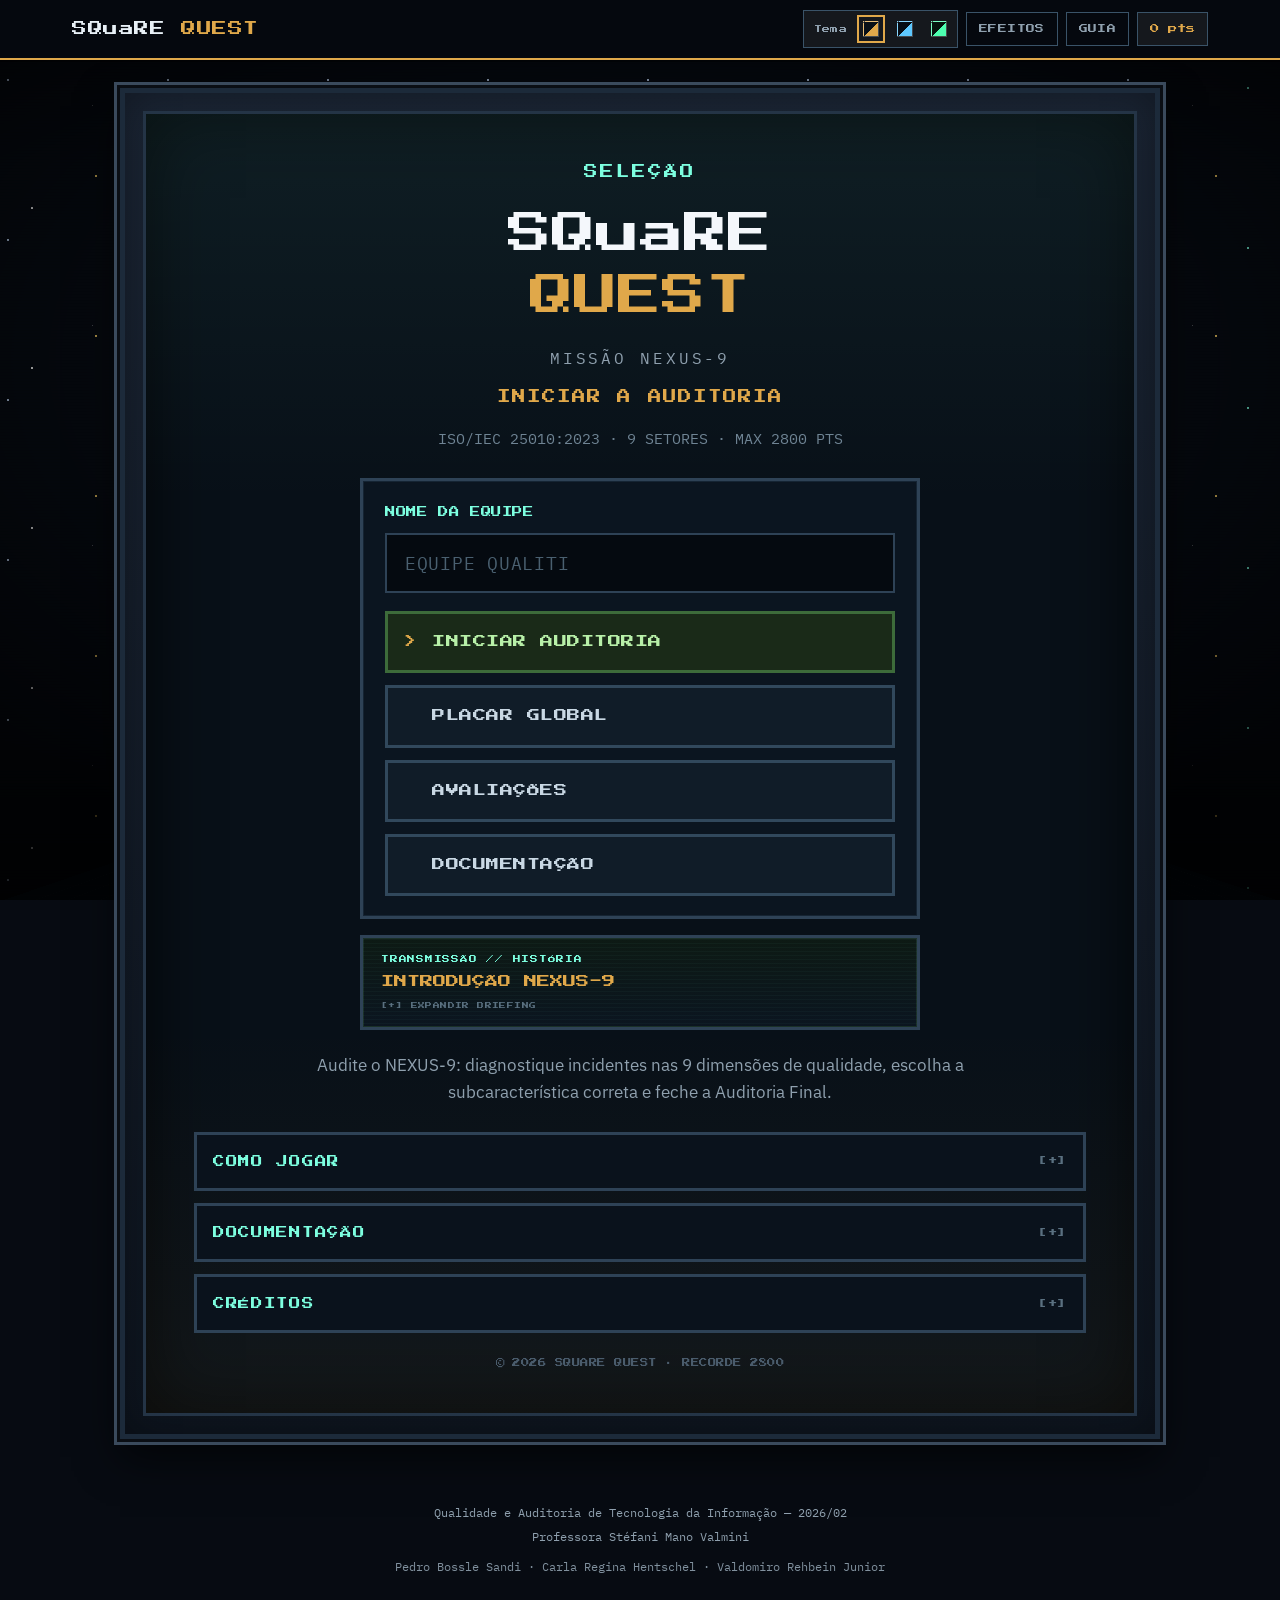
==== commit 1a85c853: "Alinha jogadores, material e o nome da professora. O registro com datas inventadas sai e fica o marc" ====
--- a/index.html
+++ b/index.html
@@ -162,10 +162,11 @@
                   <p>Escolha a subcaracterística; o feedback explica o raciocínio.</p>
                 </div>
                 <div class="how-item">
-                  <strong>03 BOSS</strong>
+                  <strong>03 AUDITORIA FINAL</strong>
                   <p>Cinco incidentes misturados. Depois, relatório e revisão dos erros.</p>
                 </div>
               </div>
+              <p class="note"><strong>Jogadores:</strong> 1 jogador ou 1 equipe de 2 a 4 pessoas no mesmo dispositivo.</p>
               <p class="note">
                 <strong>Norma:</strong> ISO/IEC 25010:2023. Quality-in-use: ISO/IEC 25019:2023.
               </p>
@@ -181,7 +182,7 @@
               <summary>CRÉDITOS</summary>
               <div class="credits-body">
                 <p class="credits-course">Qualidade e Auditoria de Tecnologia da Informação — 2026/02</p>
-                <p class="credits-prof"><strong>Professora:</strong> Stefani Mano Valmini</p>
+                <p class="credits-prof"><strong>Professora:</strong> Stéfani Mano Valmini</p>
                 <ul class="credits-list">
                   <li>Pedro Bossle Sandi</li>
                   <li>Carla Regina Hentschel</li>
@@ -229,10 +230,10 @@
   <footer>
     <div class="footer-inner">
       <p>Qualidade e Auditoria de Tecnologia da Informação — 2026/02</p>
-      <p>Professora Stefani Mano Valmini</p>
+      <p>Professora Stéfani Mano Valmini</p>
       <p class="footer-team">Pedro Bossle Sandi · Carla Regina Hentschel · Valdomiro Rehbein Junior</p>
     </div>
   </footer>
-  <script src="js/quiz.js?v=20261002b" defer></script>
+  <script src="js/quiz.js?v=20261002g" defer></script>
 </body>
 </html>
--- a/css/styles.css
+++ b/css/styles.css
@@ -1440,24 +1440,6 @@
   color: var(--ok);
 }
 
-body.cheat-sysadmin .option.sysadmin-glow,
-body.cheat-sysadmin .option.correct {
-  border-color: #6ecf62 !important;
-  box-shadow:
-    0 0 0 2px rgba(110, 207, 98, 0.95),
-    0 0 14px rgba(110, 207, 98, 0.7),
-    0 0 28px rgba(110, 207, 98, 0.4);
-  background: color-mix(in srgb, var(--ok-bg) 70%, #1a3a22);
-}
-
-body.cheat-sysadmin .option.sysadmin-glow:not(.correct):not(.wrong) {
-  color: #b8f0a8;
-}
-
-body.cheat-sysadmin .option.sysadmin-glow .key {
-  color: #6ecf62;
-}
-
 .option.wrong {
   background: var(--bad-bg);
   border-color: #6b3d3d;
@@ -1525,27 +1507,6 @@
 }
 
 .review-item .ans { color: var(--ok); margin-top: 6px; }
-
-.playtest-table {
-  width: 100%;
-  border-collapse: collapse;
-  margin: 10px 0 18px;
-  font-size: 0.92rem;
-}
-
-.playtest-table th,
-.playtest-table td {
-  border: 2px solid var(--line);
-  padding: 8px 10px;
-  text-align: left;
-  vertical-align: top;
-}
-
-.playtest-table th {
-  font-family: var(--mono);
-  font-size: 0.75rem;
-  color: var(--muted);
-}
 
 .priority {
   background: var(--surface);
@@ -2594,31 +2555,6 @@
     page-break-inside: avoid;
   }
 
-  .playtest-table {
-    width: 100%;
-    border-collapse: collapse;
-    margin: 8pt 0 14pt;
-    font-size: 9pt;
-    break-inside: auto;
-  }
-
-  .playtest-table th,
-  .playtest-table td {
-    border: 0.75pt solid #c5d0d8 !important;
-    padding: 5pt 6pt;
-    text-align: left;
-    vertical-align: top;
-    color: #222 !important;
-    background: #fff !important;
-  }
-
-  .playtest-table th {
-    color: #10233a !important;
-    font-size: 8.5pt;
-  }
-
-  .playtest-table tr { break-inside: avoid; page-break-inside: avoid; }
-
   .review-item strong { color: #10233a !important; }
   .review-item .ans { color: #1f6b4a !important; font-weight: 600; }
   .muted { color: #556 !important; }
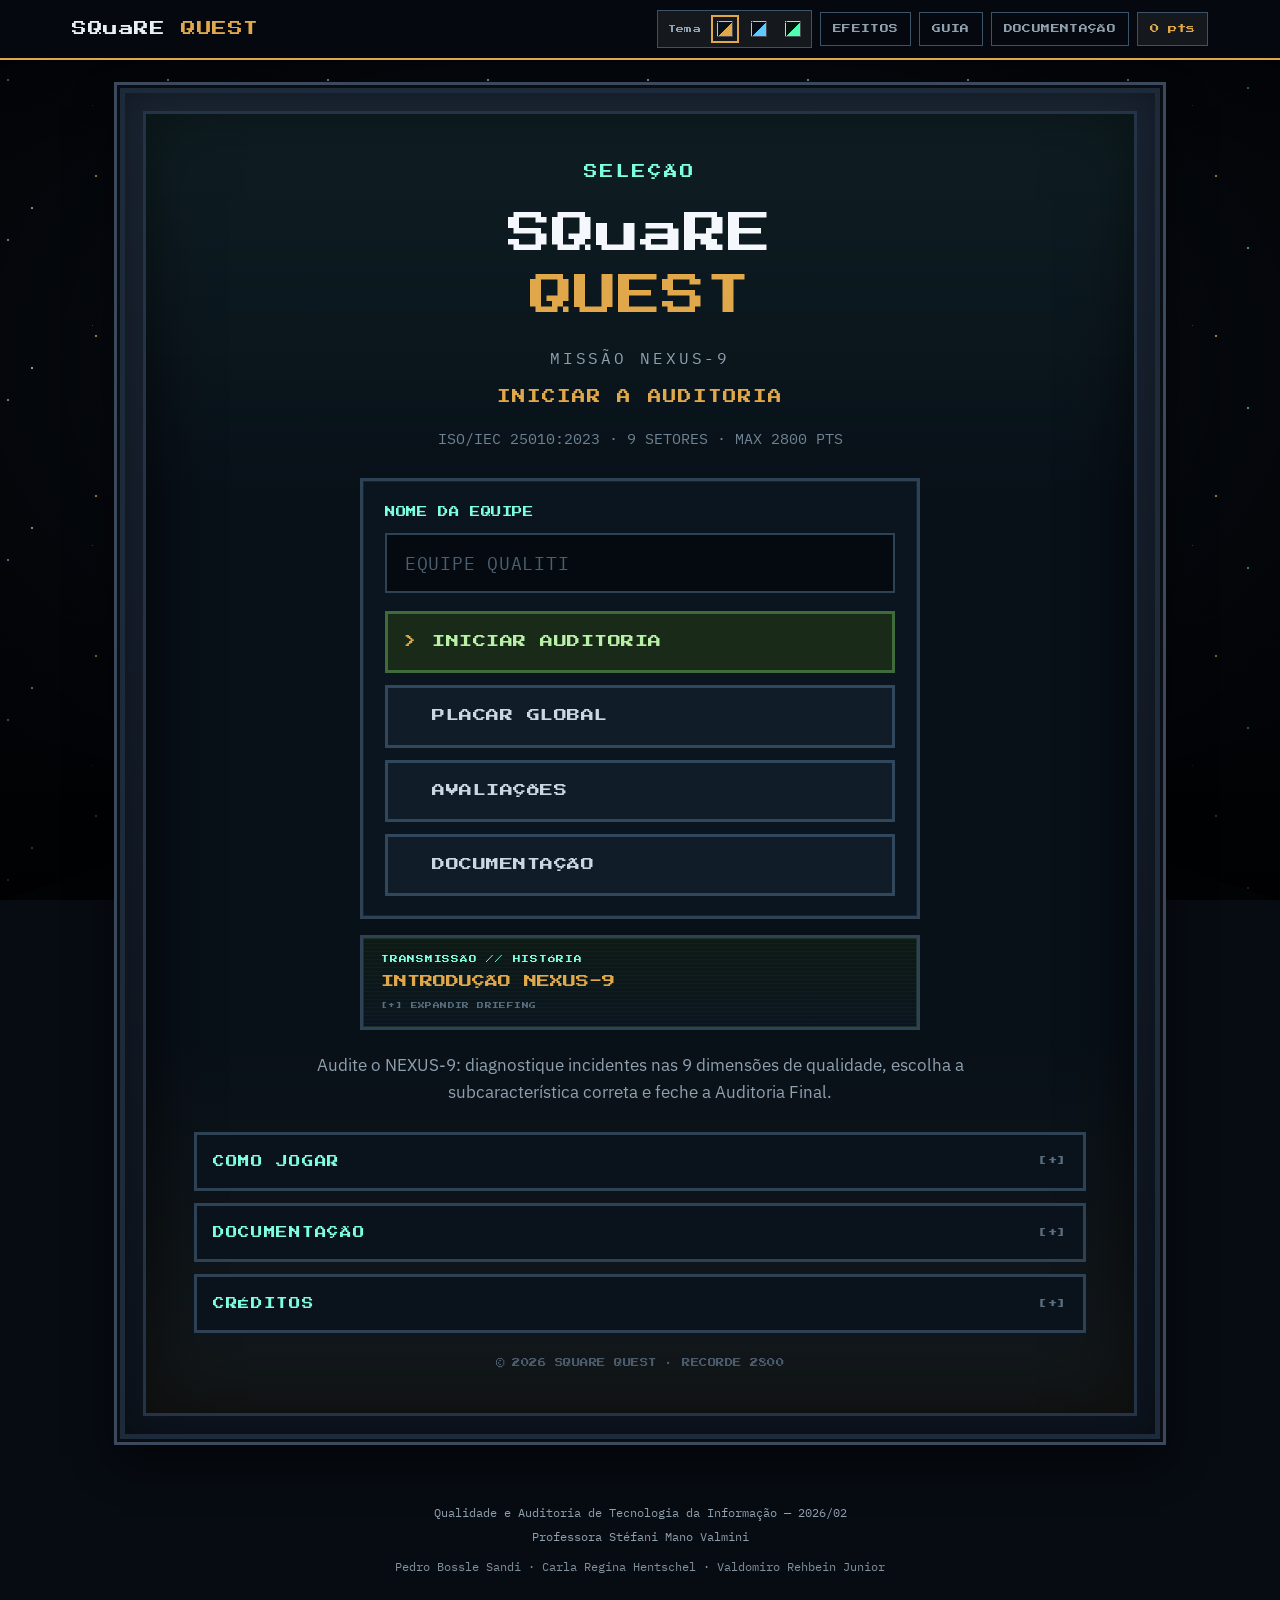
==== commit 7fb4e236: "Publica a documentação completa do jogo no site. A página reúne o conteúdo do PDF. O jogo deixa de m" ====
--- a/index.html
+++ b/index.html
@@ -54,6 +54,7 @@
           <button class="nav-link" type="button" id="btnReduceFx" data-action="toggle-fx" aria-pressed="false" title="Reduzir animações de fundo">Efeitos</button>
           <button class="nav-link hidden" type="button" id="btnQuit" data-action="quit">Sair</button>
           <button class="nav-link" type="button" id="btnDocsHeader" data-action="docs">Guia</button>
+          <a class="nav-link" href="documentacao.html">Documentação</a>
           <button class="nav-link topbar-toggle" type="button" id="btnTopbarToggle" aria-expanded="false" aria-controls="topbarExpand" title="Mapa dos setores">Mapa</button>
           <div class="score-chip" id="scoreHeader" aria-live="polite">0 pts</div>
         </div>
@@ -234,6 +235,6 @@
       <p class="footer-team">Pedro Bossle Sandi · Carla Regina Hentschel · Valdomiro Rehbein Junior</p>
     </div>
   </footer>
-  <script src="js/quiz.js?v=20261002g" defer></script>
+  <script src="js/quiz.js?v=20261002i" defer></script>
 </body>
 </html>
--- a/css/styles.css
+++ b/css/styles.css
@@ -1614,7 +1614,28 @@
   line-height: 1.3;
 }
 
+a.nav-link { text-decoration: none; display: inline-flex; align-items: center; }
+
 .nav-link:hover { background: var(--chip-bg); color: #fff; border-color: var(--teal); }
+
+a.docs-link.primary {
+  display: inline-block;
+  margin: 8px 0 16px;
+  padding: 12px 14px;
+  border: 2px solid #3d6b3a;
+  background: #1a2a18;
+  color: var(--accent-soft);
+  font-family: var(--pixel);
+  font-size: 0.62rem;
+  line-height: 1.5;
+  text-decoration: none;
+}
+
+a.docs-link.primary:hover {
+  background: #223822;
+  border-color: var(--ok);
+  color: #e8ffe0;
+}
 
 .nav-link[aria-pressed="true"] {
   border-color: var(--teal);
